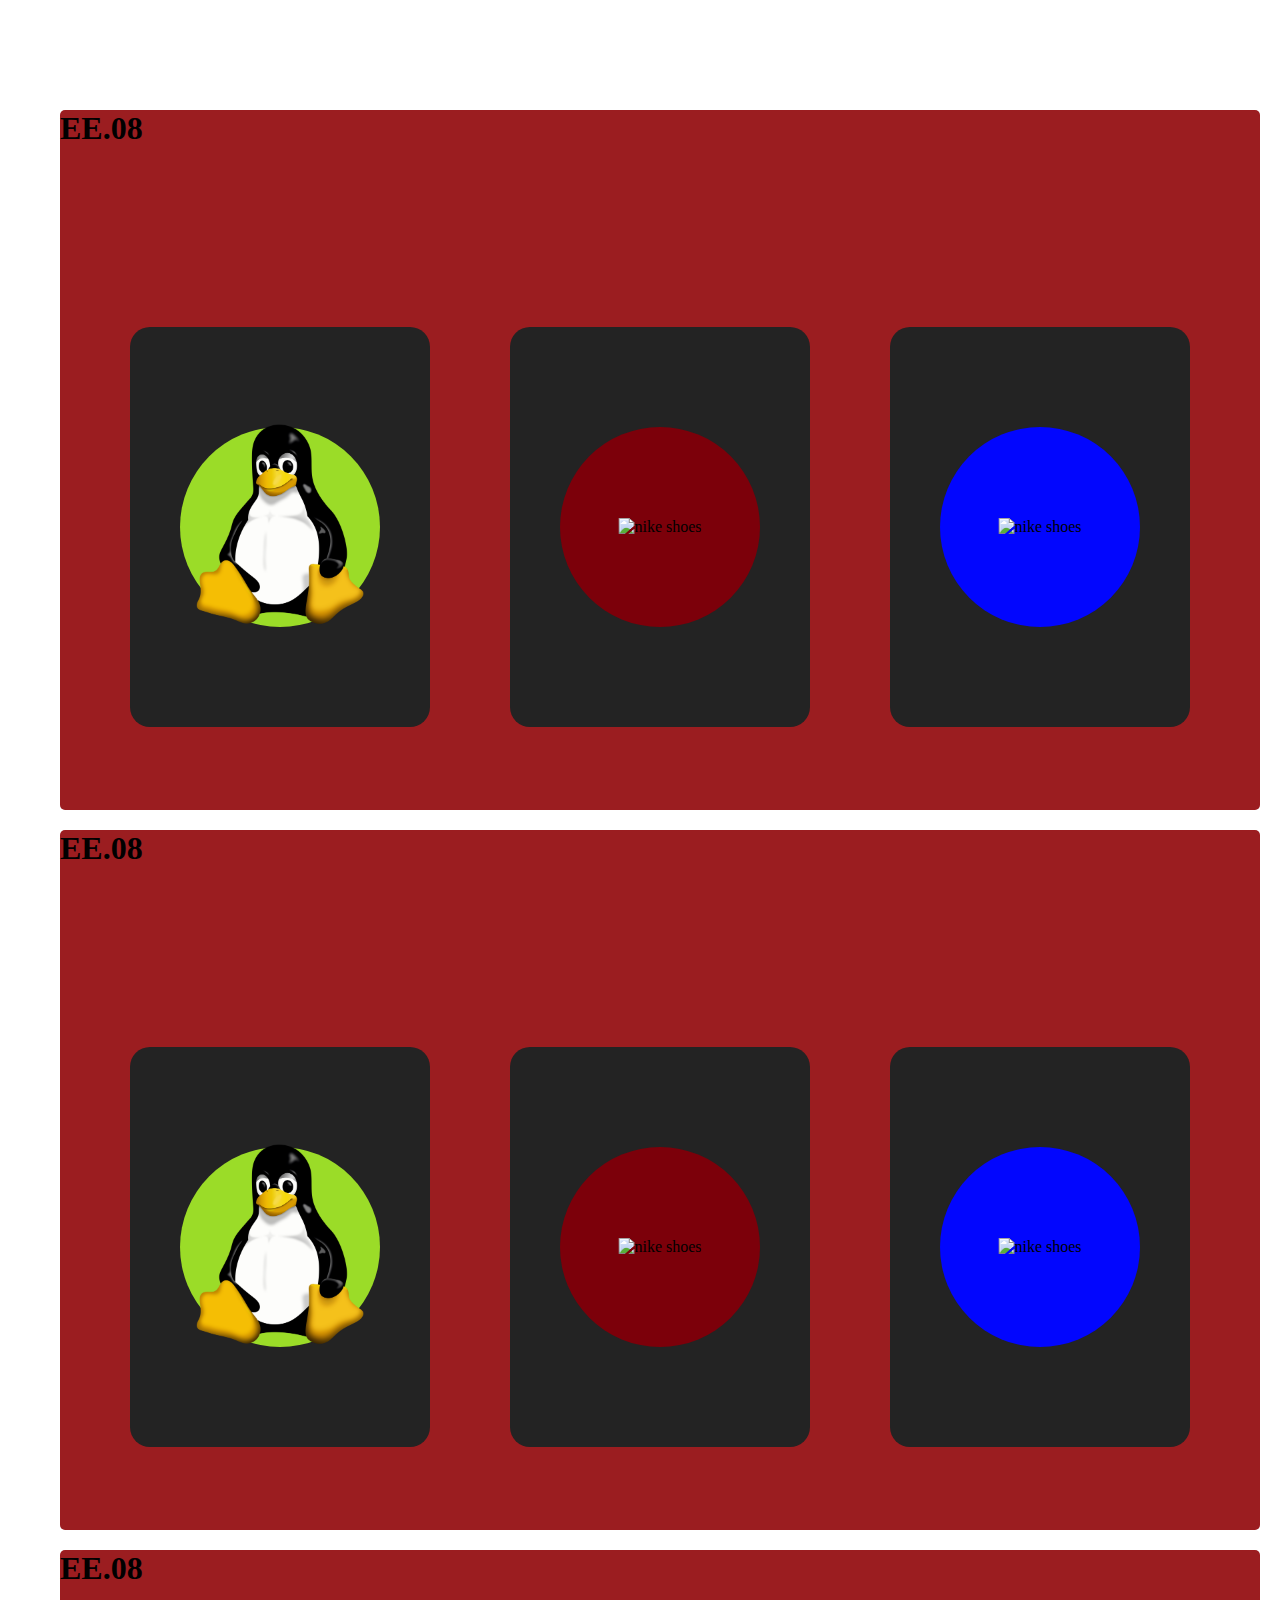
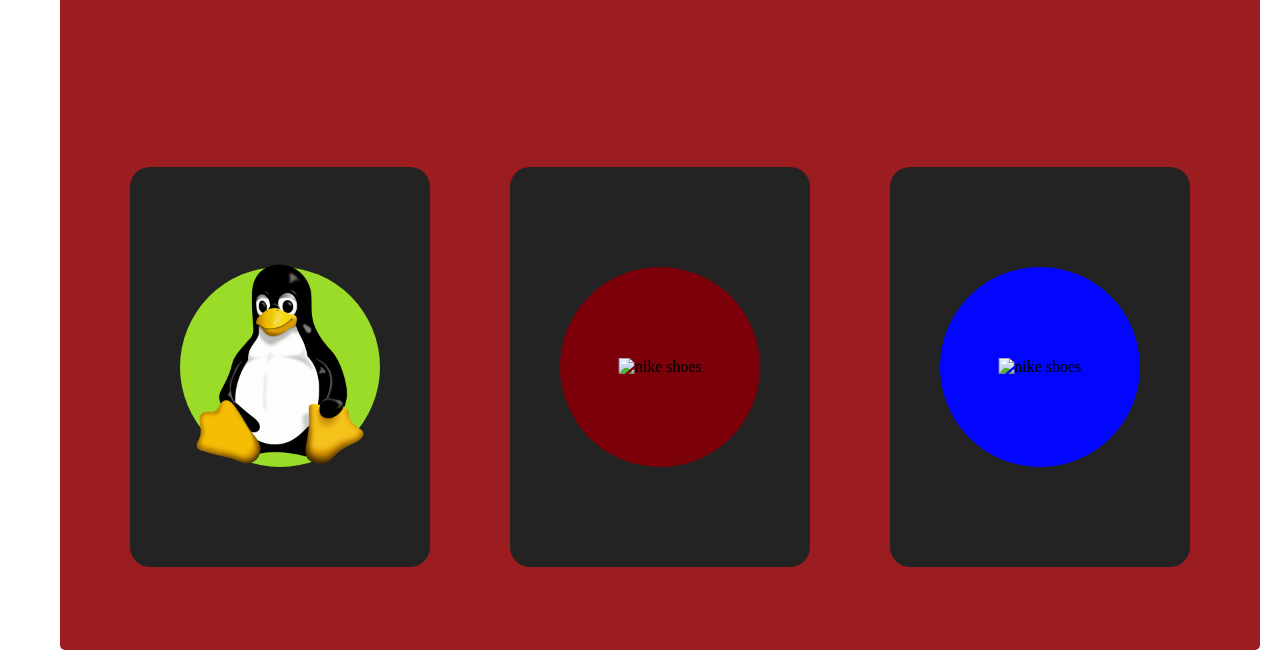
==== index.html @ 5b876bf0 "Add files via upload" ====
<!DOCTYPE html>
<html lang="pl">
<head>
    <meta charset="UTF-8">
    <meta name="viewport" content="width=device-width, initial-scale=1.0">
    <title>Knowledge Base</title>
    <link rel="stylesheet" href="style.css">
</head>
<body>
    <div class="main-container">
        <div class="header-container">
            <h1 id="header-title">Knowledge Base</h1>
        </div>

        <div class="ee08-container">
            <h1>EE.08</h1>
            <div class="container">
                <div class="box">
                    <h2 class="name">Systemy Operacyjne</h2>
                    <a href="#" class="buy">Materiały</a>
                    <div class="circle"></div>
                    <img src="img/linux.png" alt="systemy operacyjne img" class="product">
                </div>
        
                <div class="box">
                    <h2 class="name">Product Name</h2>
                    <a href="#" class="buy">Buy Now</a>
                    <div class="circle"></div>
                    <img src="img/nikeRed.png" alt="nike shoes" class="product">
                </div>
        
                <div class="box">
                    <h2 class="name">Product Name</h2>
                    <a href="#" class="buy">Buy Now</a>
                    <div class="circle"></div>
                    <img src="img/nikeBlue.png" alt="nike shoes" class="product">
                </div>
            </div>

        </div>

        <div class="ee08-container">
            <h1>EE.08</h1>
            <div class="container">
                <div class="box">
                    <h2 class="name">Systemy Operacyjne</h2>
                    <a href="#" class="buy">Materiały</a>
                    <div class="circle"></div>
                    <img src="img/linux.png" alt="systemy operacyjne img" class="product">
                </div>
        
                <div class="box">
                    <h2 class="name">Product Name</h2>
                    <a href="#" class="buy">Buy Now</a>
                    <div class="circle"></div>
                    <img src="img/nikeRed.png" alt="nike shoes" class="product">
                </div>
        
                <div class="box">
                    <h2 class="name">Product Name</h2>
                    <a href="#" class="buy">Buy Now</a>
                    <div class="circle"></div>
                    <img src="img/nikeBlue.png" alt="nike shoes" class="product">
                </div>
            </div>
        </div>

        <div class="ee08-container">
            <h1>EE.08</h1>
            <div class="container">
                <div class="box">
                    <h2 class="name">Systemy Operacyjne</h2>
                    <a href="#" class="buy">Materiały</a>
                    <div class="circle"></div>
                    <img src="img/linux.png" alt="systemy operacyjne img" class="product">
                </div>
        
                <div class="box">
                    <h2 class="name">Product Name</h2>
                    <a href="#" class="buy">Buy Now</a>
                    <div class="circle"></div>
                    <img src="img/nikeRed.png" alt="nike shoes" class="product">
                </div>
        
                <div class="box">
                    <h2 class="name">Product Name</h2>
                    <a href="#" class="buy">Buy Now</a>
                    <div class="circle"></div>
                    <img src="img/nikeBlue.png" alt="nike shoes" class="product">
                </div>
            </div>
        </div>
    </div>
</body>
</html>
---- style.css ----
@import url('https://fonts.googleapis.com/css2?family=Poppins:wght@300&display=swap');

* {
    margin: 0;
    padding: 0;
}

body {
    background-image: url('img/back2.jpg');
    background-position: center;
    background-repeat: no-repeat;
    background-size: cover;
}

.main-container {
    width: 100vw;
}

.header-container {
    display: flex;
    justify-content: center;
    align-items: center;
}

#header-title {
    font-family: 'Poppins', sans-serif;
    font-size: 60px;
    color: white;
}

.ee08-container {
    position: relative;
    left: 50%;
    transform: translate(-50%);
    background: #9B1D20;
    max-width: 1200px;
    height: 700px;
    border-radius: 5px;
    margin: 20px;
}

.container {
    position: relative;
    top: 20%;
    display: flex;
    justify-content: center;
    align-items: center;
    flex-wrap: wrap;
    width: 1200px;
}

.container .box {
    position: relative;
    width: 300px;
    height: 400px;
    margin: 40px;
    background: #232323;
    border-radius: 20px;

}

.container .box:hover {
    transition: 0.5s;
    transform: translateY(-5px);
}

.container .box::before {
    content: 'EE.08';
    position: absolute;
    top: 20px;
    left: 20px;
    font-size: 5em;
    font-weight: 900;
    color: #fff;
    font-style: italic;
    opacity: 0;
    transition: 0.5s;
}

.container .box::after {
    content: 'EE.08';
    position: absolute;
    bottom: 20px;
    left: 20px;
    font-size: 5em;
    font-weight: bold;
    color: #fff;
    font-style: italic;
    opacity: 0;
    transition: 0.5s;
}

.container .box:hover::before,
.container .box:hover::after {
    opacity: 0.04;
}

.container .box .name {
    position: absolute;
    top: 0;
    left: 0;
    text-align: center;
    color: #fff;
    width: 100%;
    transition: 0.5s;
    opacity: 0;
    z-index: 10;
}

.container .box:hover .name { 
    top: 40px;
    opacity: 1;
}

.container .box .buy {
    position: absolute;
    bottom: 0;
    left: 50%;
    transform: translateX(-50%);
    color: #fff;
    background: #333;
    padding: 10px 25px;
    border-radius: 30px;
    text-decoration: none;
    transition: 0.5s;
    opacity: 0;
    z-index: 10;
}

.container .box:hover .buy {
    bottom: 30px;
    opacity: 1;
}

.container .box .circle {
    background: #fff;
    position: absolute;
    top: 50%;
    left: 50%;
    width: 200px;
    height: 200px;
    border-radius: 50%;
    transition: 0.5s;
    transform: translate(-50%, -50%);
    z-index: 10;
}

.container .box .product {
    position: absolute;
    top: 50%;
    left: 50%;
    max-width: 200px;
    transition: 0.5s;
    z-index: 11;
    transform: translate(-50%, -50%);
}

.container .box:hover .product {
    max-width: 230px;
}

.container .box:hover .circle {
    width: 210px;
    height: 210px;
}

.container .box:nth-child(1) .circle,
.container .box:nth-child(1) .buy {
    background: #9bdc28;
}
.container .box:nth-child(2) .circle,
.container .box:nth-child(2) .buy {
    background: #7c000a;
}
.container .box:nth-child(3) .circle,
.container .box:nth-child(3) .buy {
    background: #0206fe;
}
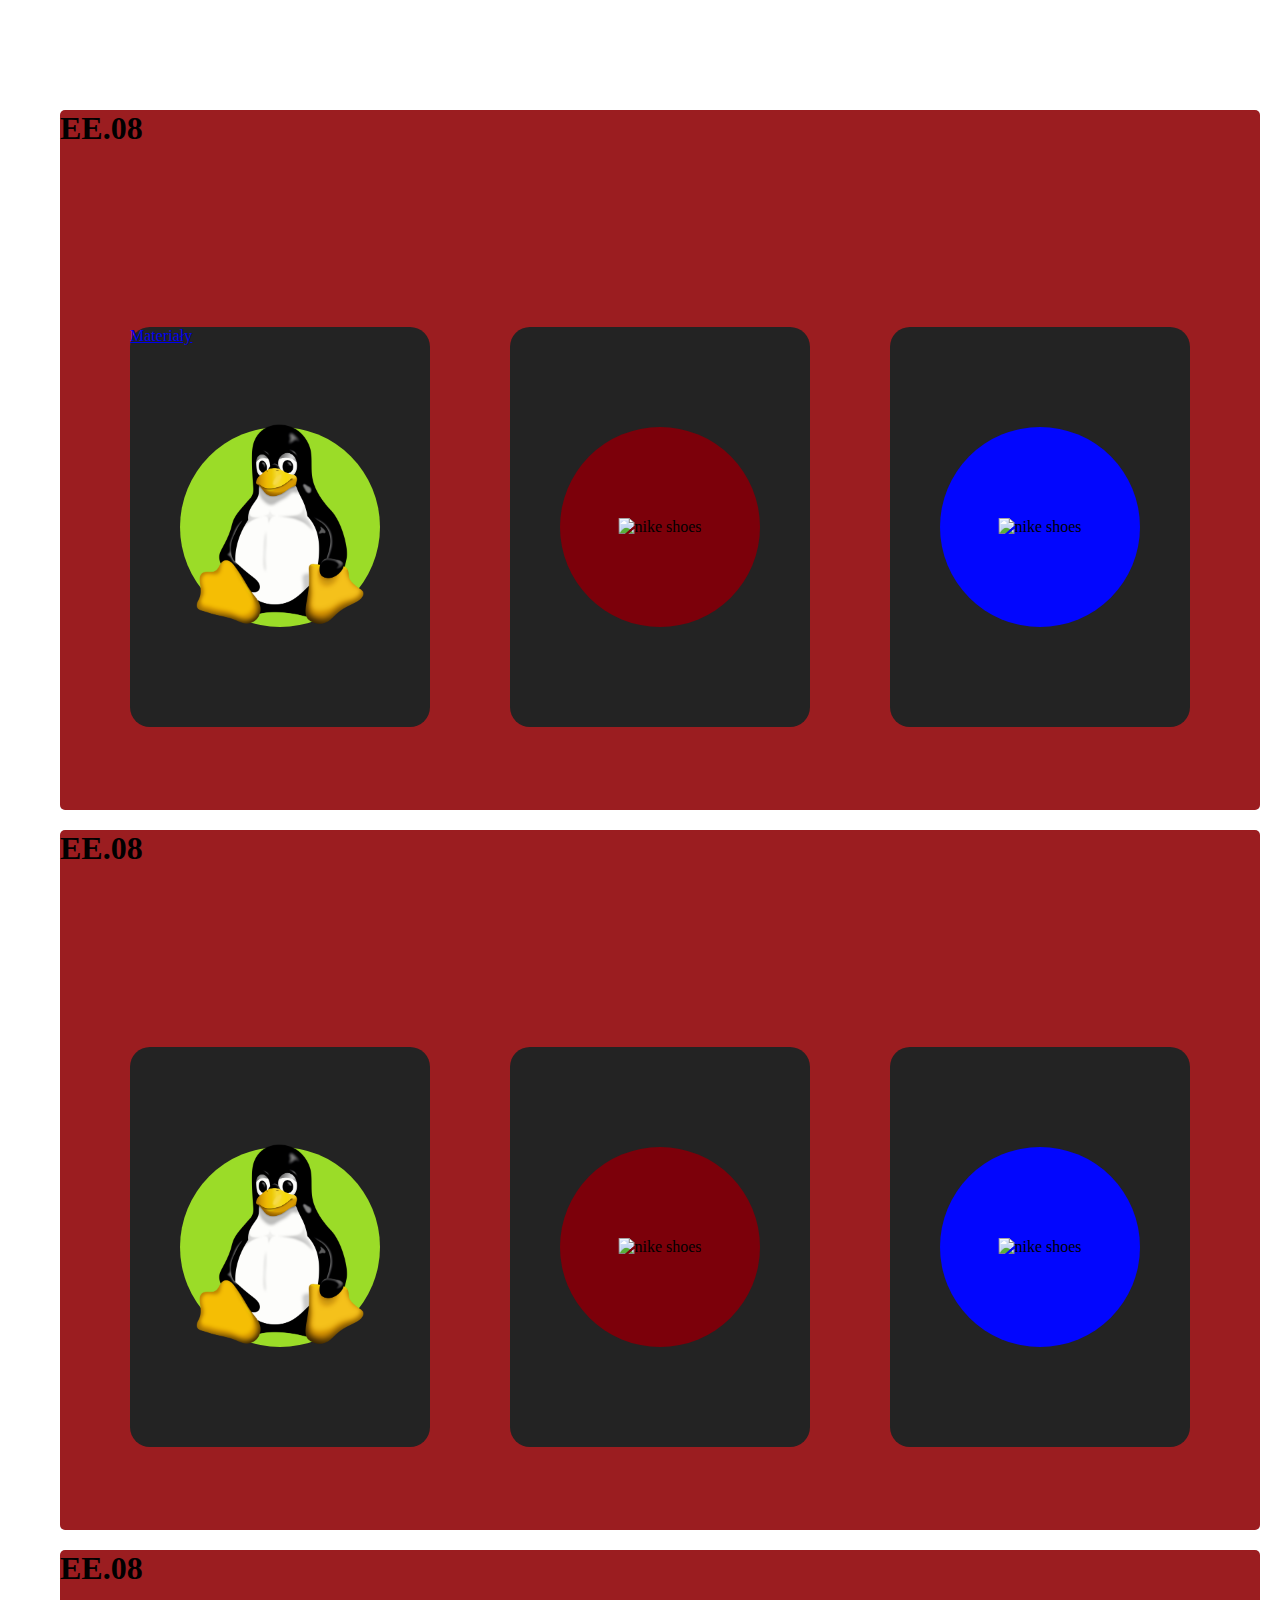
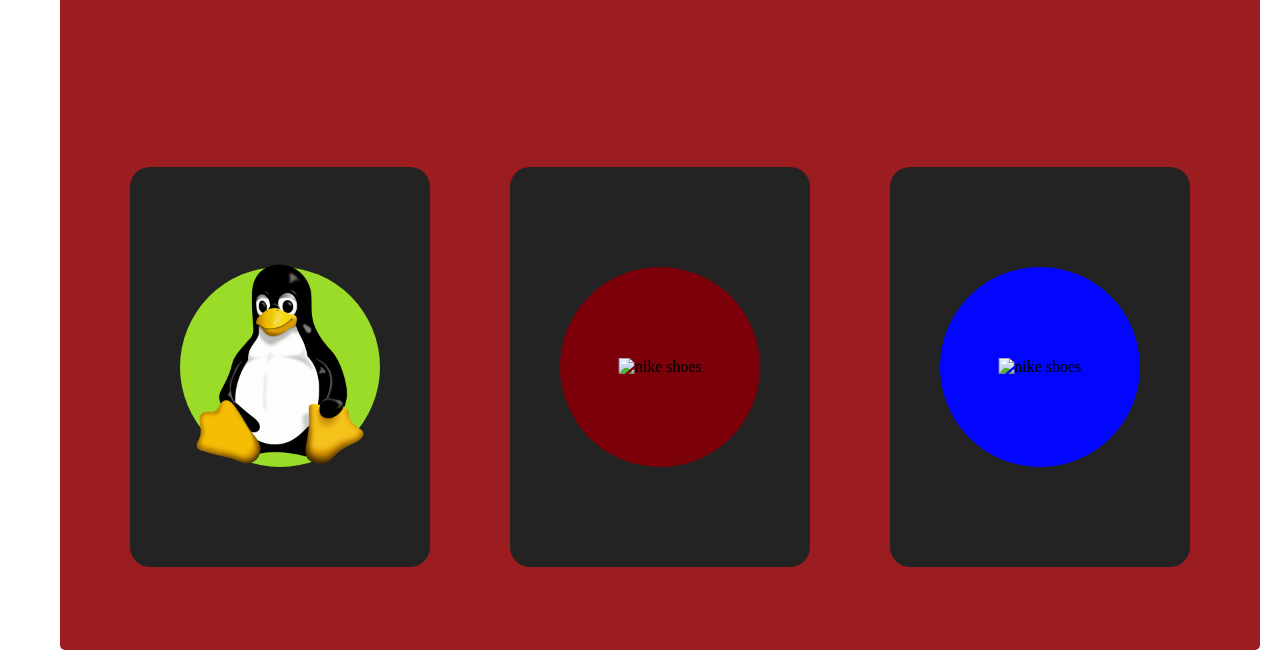
==== commit fb8e0f0d: "Update index.html" ====
--- a/index.html
+++ b/index.html
@@ -17,7 +17,7 @@
             <div class="container">
                 <div class="box">
                     <h2 class="name">Systemy Operacyjne</h2>
-                    <a href="#" class="buy">Materiały</a>
+                    <a href="/wzorek/wyrazenie.html">Materiały</a>
                     <div class="circle"></div>
                     <img src="img/linux.png" alt="systemy operacyjne img" class="product">
                 </div>
@@ -92,4 +92,4 @@
         </div>
     </div>
 </body>
-</html>+</html>
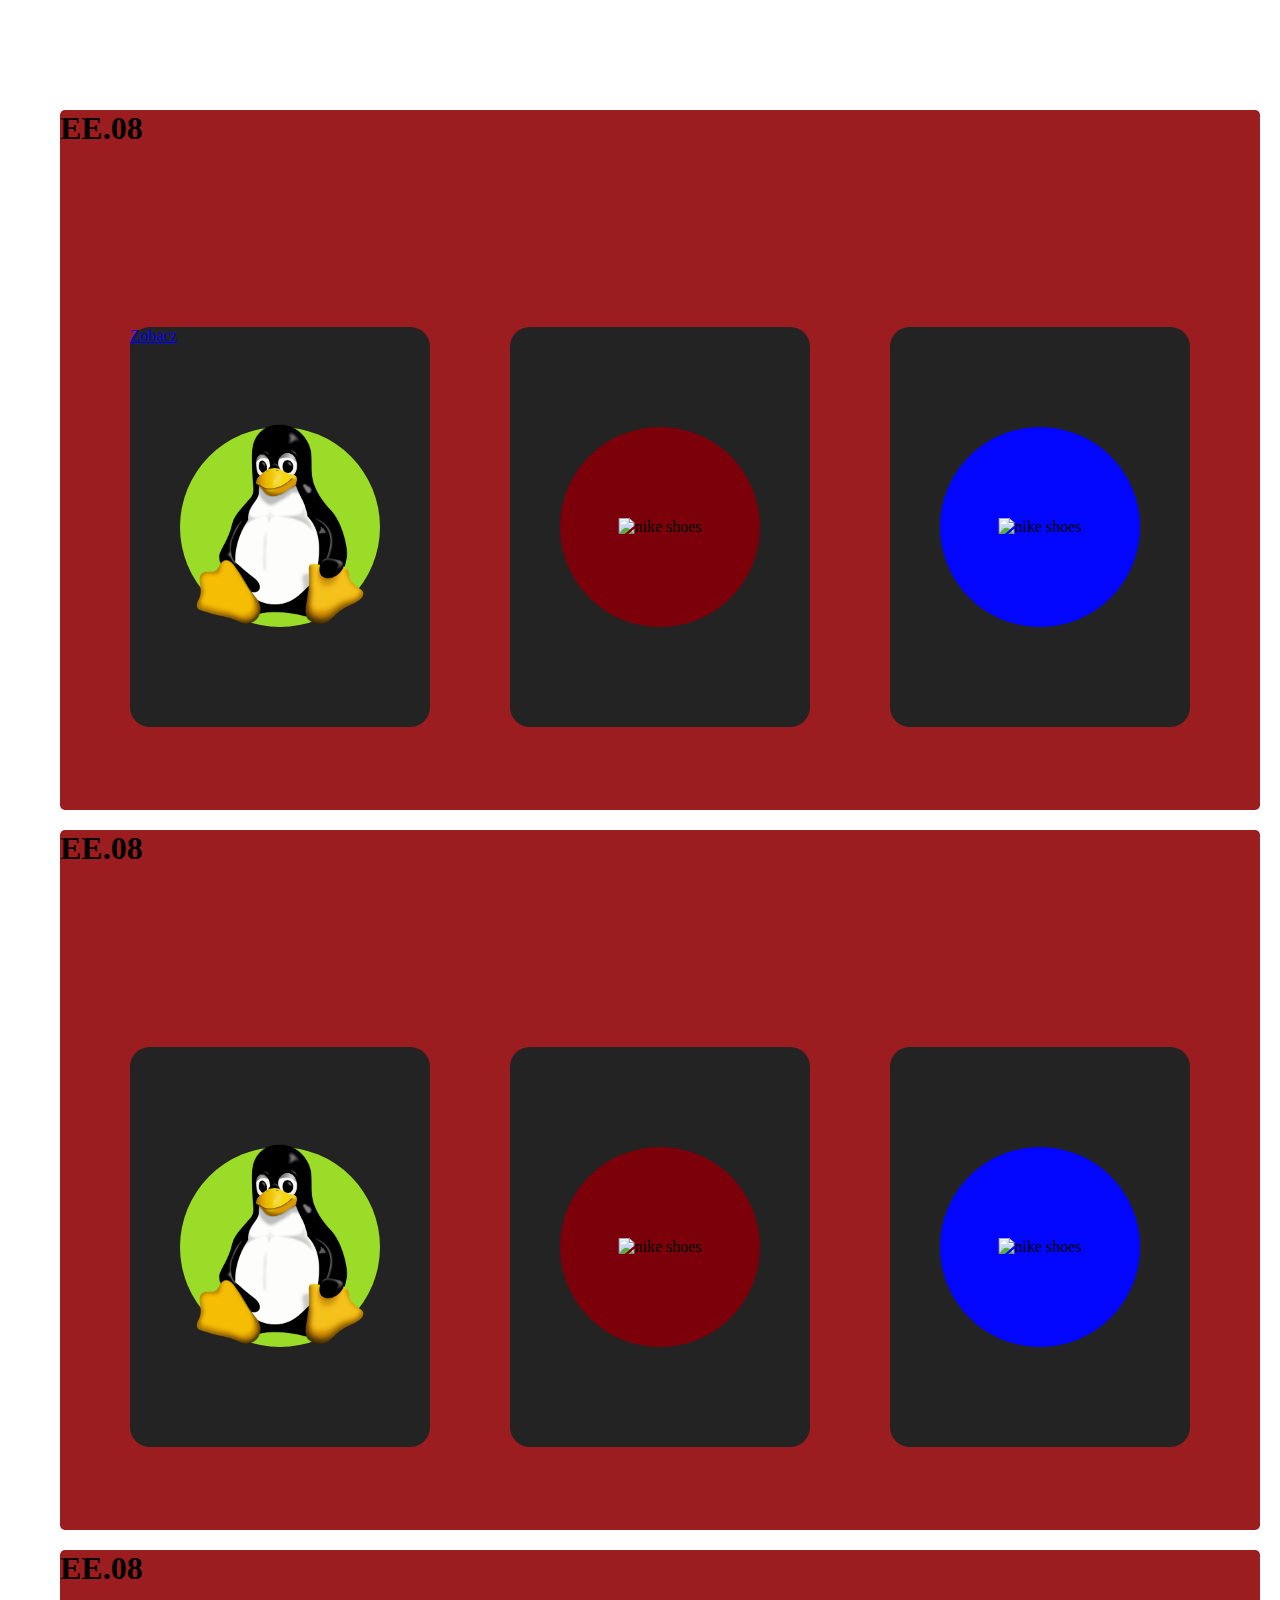
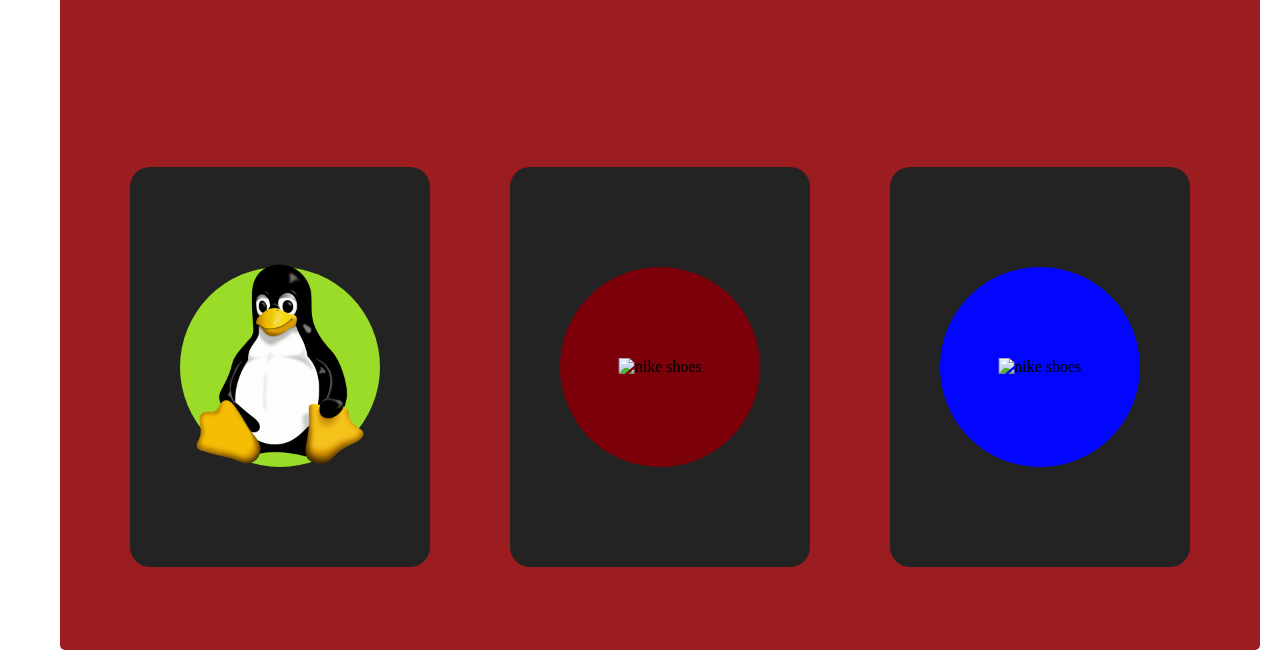
==== commit 4468706c: "Update index.html" ====
--- a/index.html
+++ b/index.html
@@ -9,15 +9,15 @@
 <body>
     <div class="main-container">
         <div class="header-container">
-            <h1 id="header-title">Knowledge Base</h1>
+            <h1 id="header-title">matapeja's base</h1>
         </div>
 
         <div class="ee08-container">
             <h1>EE.08</h1>
             <div class="container">
                 <div class="box">
-                    <h2 class="name">Systemy Operacyjne</h2>
-                    <a href="/wzorek/wyrazenie.html">Materiały</a>
+                    <h2 class="name">Projekty</h2>
+                    <a href="/wzorek/wyrazenie.html">Zobacz</a>
                     <div class="circle"></div>
                     <img src="img/linux.png" alt="systemy operacyjne img" class="product">
                 </div>
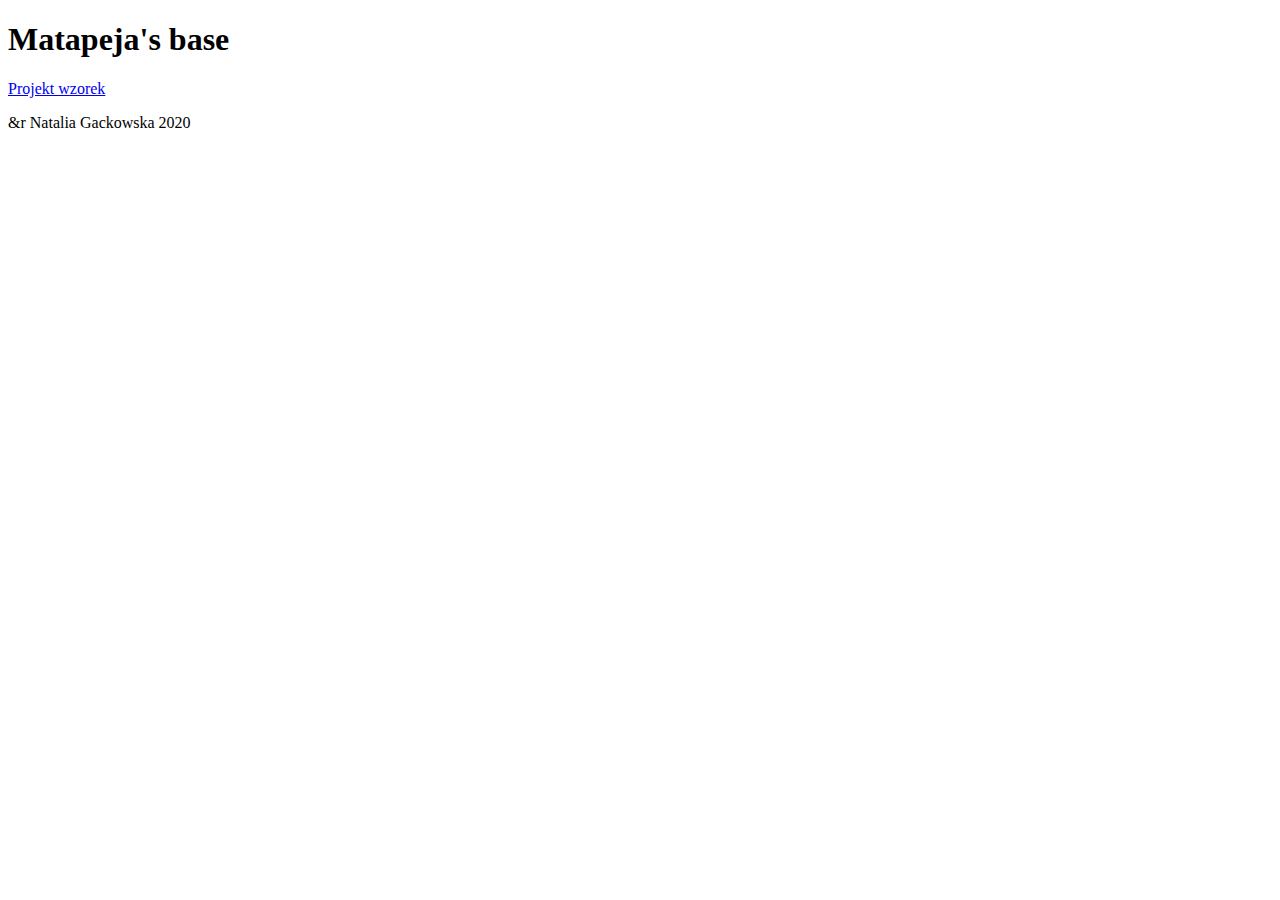
==== commit e68c4105: "Add files via upload" ====
--- a/index.html
+++ b/index.html
@@ -3,93 +3,19 @@
 <head>
     <meta charset="UTF-8">
     <meta name="viewport" content="width=device-width, initial-scale=1.0">
-    <title>Knowledge Base</title>
-    <link rel="stylesheet" href="style.css">
+    <title>matapeja's base</title>
 </head>
 <body>
-    <div class="main-container">
-        <div class="header-container">
-            <h1 id="header-title">matapeja's base</h1>
-        </div>
-
-        <div class="ee08-container">
-            <h1>EE.08</h1>
-            <div class="container">
-                <div class="box">
-                    <h2 class="name">Projekty</h2>
-                    <a href="/wzorek/wyrazenie.html">Zobacz</a>
-                    <div class="circle"></div>
-                    <img src="img/linux.png" alt="systemy operacyjne img" class="product">
-                </div>
-        
-                <div class="box">
-                    <h2 class="name">Product Name</h2>
-                    <a href="#" class="buy">Buy Now</a>
-                    <div class="circle"></div>
-                    <img src="img/nikeRed.png" alt="nike shoes" class="product">
-                </div>
-        
-                <div class="box">
-                    <h2 class="name">Product Name</h2>
-                    <a href="#" class="buy">Buy Now</a>
-                    <div class="circle"></div>
-                    <img src="img/nikeBlue.png" alt="nike shoes" class="product">
-                </div>
-            </div>
-
-        </div>
-
-        <div class="ee08-container">
-            <h1>EE.08</h1>
-            <div class="container">
-                <div class="box">
-                    <h2 class="name">Systemy Operacyjne</h2>
-                    <a href="#" class="buy">Materiały</a>
-                    <div class="circle"></div>
-                    <img src="img/linux.png" alt="systemy operacyjne img" class="product">
-                </div>
-        
-                <div class="box">
-                    <h2 class="name">Product Name</h2>
-                    <a href="#" class="buy">Buy Now</a>
-                    <div class="circle"></div>
-                    <img src="img/nikeRed.png" alt="nike shoes" class="product">
-                </div>
-        
-                <div class="box">
-                    <h2 class="name">Product Name</h2>
-                    <a href="#" class="buy">Buy Now</a>
-                    <div class="circle"></div>
-                    <img src="img/nikeBlue.png" alt="nike shoes" class="product">
-                </div>
-            </div>
-        </div>
-
-        <div class="ee08-container">
-            <h1>EE.08</h1>
-            <div class="container">
-                <div class="box">
-                    <h2 class="name">Systemy Operacyjne</h2>
-                    <a href="#" class="buy">Materiały</a>
-                    <div class="circle"></div>
-                    <img src="img/linux.png" alt="systemy operacyjne img" class="product">
-                </div>
-        
-                <div class="box">
-                    <h2 class="name">Product Name</h2>
-                    <a href="#" class="buy">Buy Now</a>
-                    <div class="circle"></div>
-                    <img src="img/nikeRed.png" alt="nike shoes" class="product">
-                </div>
-        
-                <div class="box">
-                    <h2 class="name">Product Name</h2>
-                    <a href="#" class="buy">Buy Now</a>
-                    <div class="circle"></div>
-                    <img src="img/nikeBlue.png" alt="nike shoes" class="product">
-                </div>
-            </div>
+    <div class="header">
+        <h1>Matapeja's base</h1>
+    </div>
+    <div class="content">
+        <div class="box">
+            <a href="/pages/projects/wzorek/wyrazenie.html"> Projekt wzorek</a>
         </div>
     </div>
+    <div class="footer">
+        <p id="footer"> &r Natalia Gackowska 2020</p>
+    </div>
 </body>
-</html>
+</html>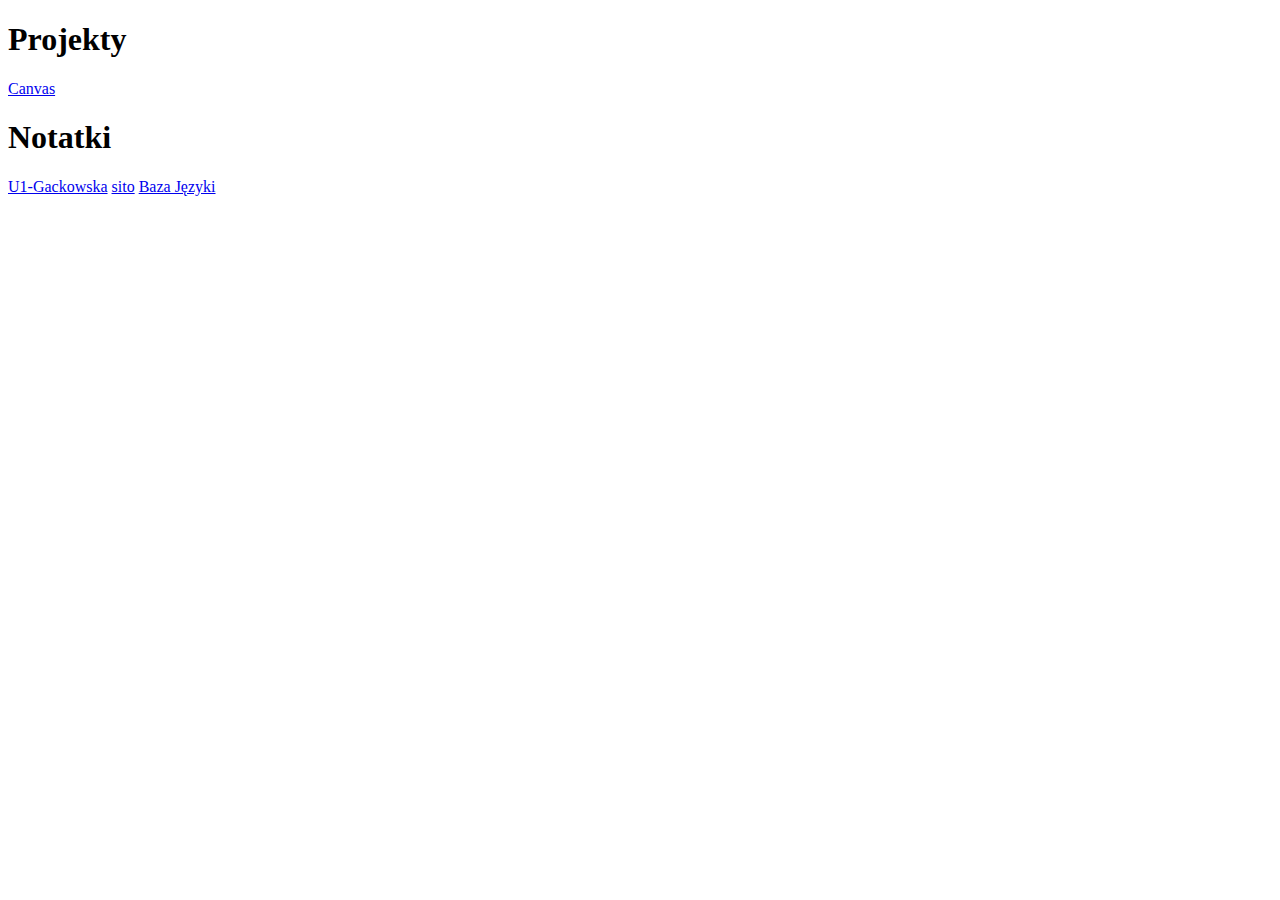
==== commit 9a991b72: "Add files via upload" ====
--- a/index.html
+++ b/index.html
@@ -2,20 +2,26 @@
 <html lang="pl">
 <head>
     <meta charset="UTF-8">
+    <meta http-equiv="X-UA-Compatible" content="IE=edge">
     <meta name="viewport" content="width=device-width, initial-scale=1.0">
-    <title>matapeja's base</title>
+    <title>Matapeja</title>
+    <link rel="stylesheet" href="style.css">
 </head>
 <body>
-    <div class="header">
-        <h1>Matapeja's base</h1>
-    </div>
-    <div class="content">
-        <div class="box">
-            <a href="/pages/projects/wzorek/wyrazenie.html"> Projekt wzorek</a>
+    <div class="container">
+        <div class="left-side">
+            <div class="projects">
+                <h1>Projekty</h1>
+                <a href="./pages/canvas/obiekt.html">Canvas</a>
+            </div>
+            <div class="notes">
+                <h1>Notatki</h1>
+                <a href="./notes/U1-Gackowska.pdf">U1-Gackowska</a>
+                <a href="./notes/sito.cpp">sito</a>
+                <a href="./notes/baza_Jezyki.accdb">Baza Języki</a>
+            </div>
         </div>
     </div>
-    <div class="footer">
-        <p id="footer"> &r Natalia Gackowska 2020</p>
-    </div>
+    <script src="script.js"></script>
 </body>
 </html>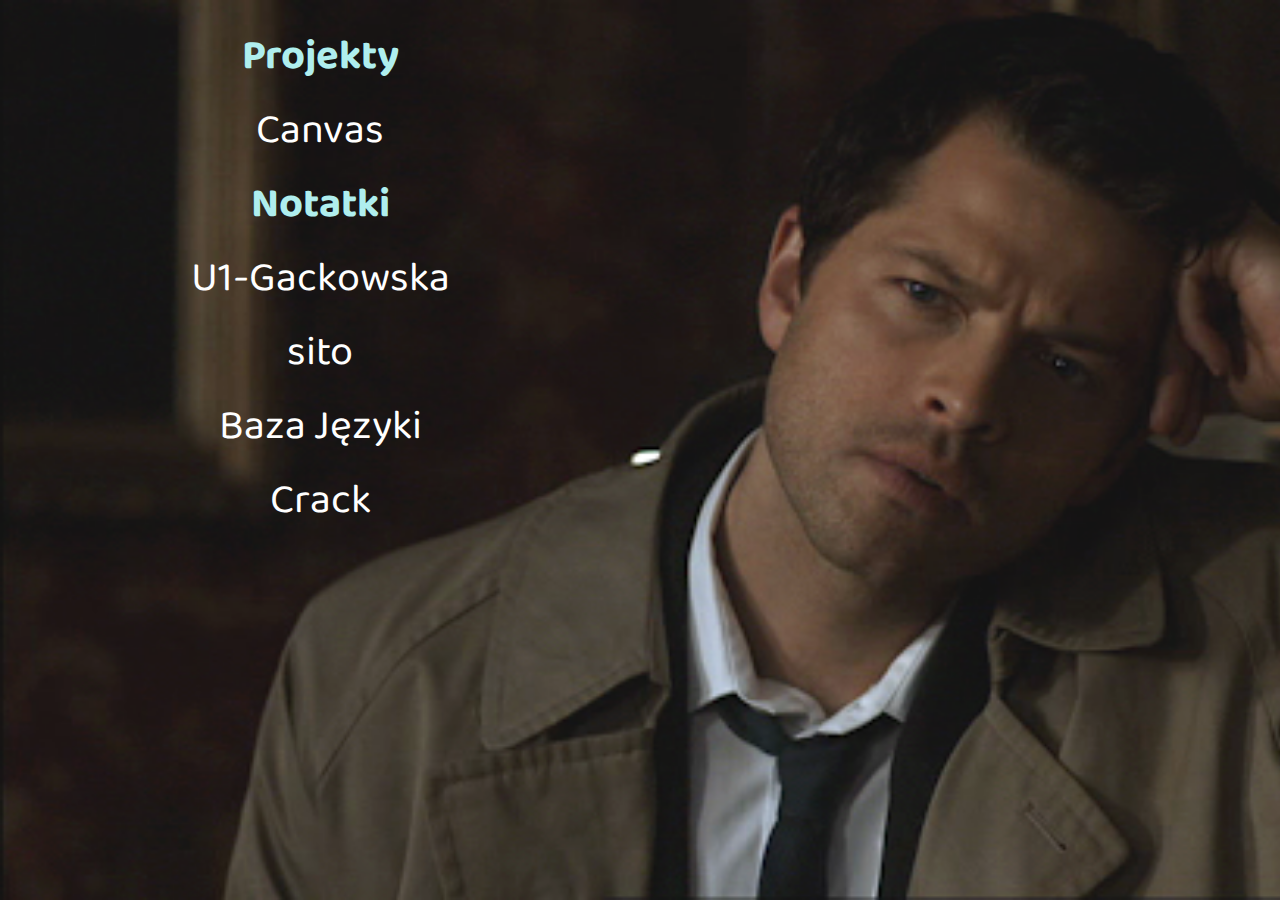
==== commit 9234463a: "Update index.html" ====
--- a/index.html
+++ b/index.html
@@ -19,9 +19,11 @@
                 <a href="./notes/U1-Gackowska.pdf">U1-Gackowska</a>
                 <a href="./notes/sito.cpp">sito</a>
                 <a href="./notes/baza_Jezyki.accdb">Baza Języki</a>
+                <a href="https://youtu.be/Hw3d3j3K9tY">Crack</a>
+                <iframe width="560" height="315" src="https://www.youtube.com/embed/Hw3d3j3K9tY" title="YouTube video player" frameborder="0" allow="accelerometer; autoplay; clipboard-write; encrypted-media; gyroscope; picture-in-picture" allowfullscreen></iframe>
             </div>
         </div>
     </div>
     <script src="script.js"></script>
 </body>
-</html>+</html>
--- a/style.css
+++ b/style.css
@@ -0,0 +1,57 @@
+@import url('https://fonts.googleapis.com/css2?family=Baloo+Paaji+2&display=swap');
+
+* {
+    margin: 0;
+    padding: 0;
+}
+
+body {
+    background-image: url(back.png);
+    background-repeat: no-repeat;
+    background-size: cover;
+    background-color: rebeccapurple;
+    color: white;
+    font-family: 'Baloo Paaji 2', cursive;
+    font-size: 130%;
+}
+
+.container {
+    width: 100vw;
+    height: 100vh;
+    display: flex;
+    flex-direction: row;
+}
+
+.left-side {
+    width: 50%;
+    height: 80%;
+    display: flex;
+    flex-direction: column;
+}
+
+.projects {
+    height: 50%;
+    display: flex;
+    flex-direction: column;
+    align-items: center;
+    position: relative;
+    top: 20px;
+}
+
+.notes {
+    display: flex;
+    flex-direction: column;
+    align-items: center;
+    position: relative;
+    top: 20px;
+}
+
+h1 {
+    color: paleturquoise;
+}
+
+a {
+    font-size: 200%;
+    text-decoration: none;
+    color: white;
+}
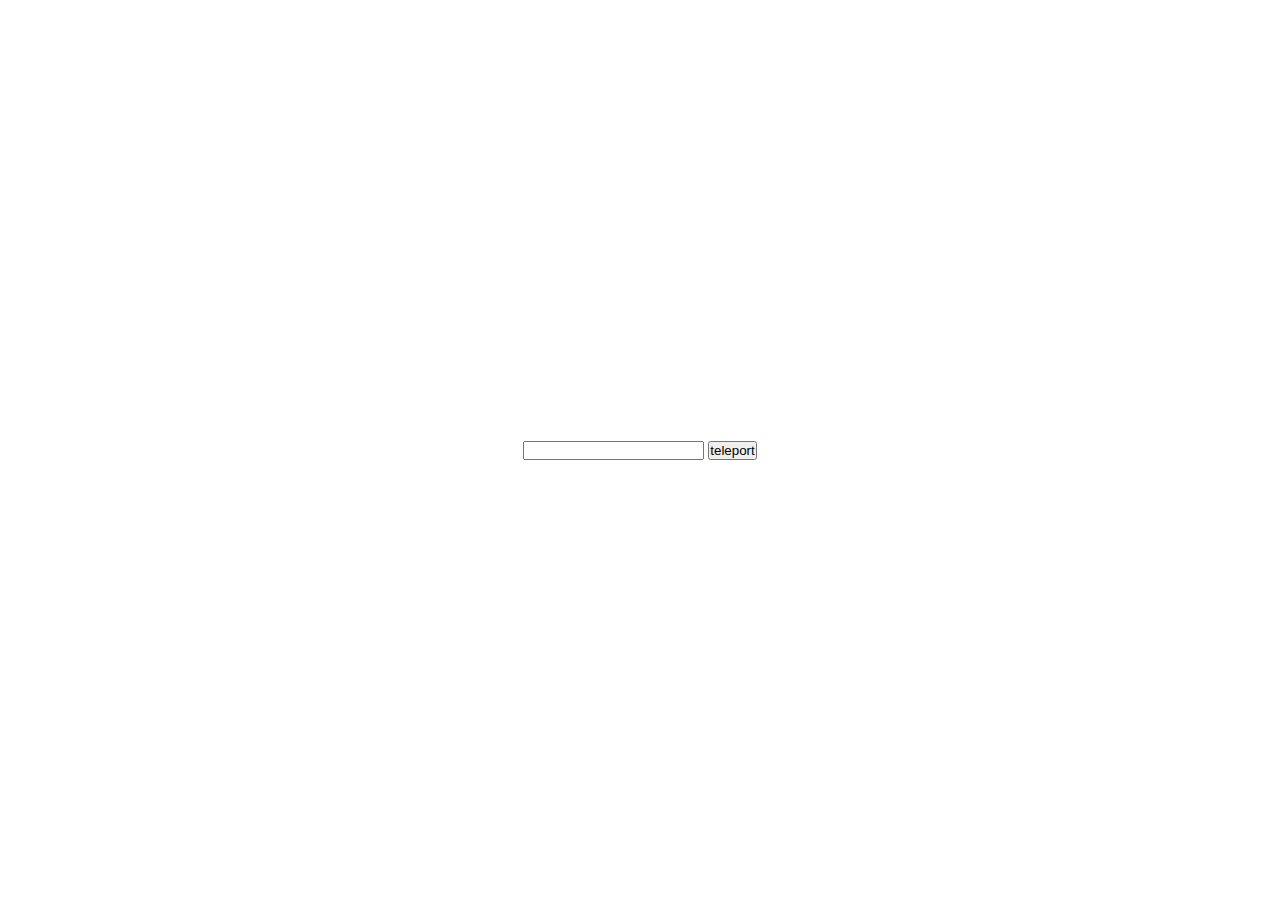
==== commit c722992b: "Add files via upload" ====
--- a/index.html
+++ b/index.html
@@ -1,29 +1,36 @@
 <!DOCTYPE html>
-<html lang="pl">
+<html lang="en">
 <head>
     <meta charset="UTF-8">
-    <meta http-equiv="X-UA-Compatible" content="IE=edge">
-    <meta name="viewport" content="width=device-width, initial-scale=1.0">
-    <title>Matapeja</title>
-    <link rel="stylesheet" href="style.css">
+    <title>Main Page</title>
+    <style>
+        * {
+            margin: 0;
+            padding: 0;
+        }
+
+        .container {
+            display: flex;
+            width: 100vw;
+            height: 100vh;
+            align-items: center;
+            justify-content: center;
+        }
+    </style>
 </head>
 <body>
     <div class="container">
-        <div class="left-side">
-            <div class="projects">
-                <h1>Projekty</h1>
-                <a href="./pages/canvas/obiekt.html">Canvas</a>
-            </div>
-            <div class="notes">
-                <h1>Notatki</h1>
-                <a href="./notes/U1-Gackowska.pdf">U1-Gackowska</a>
-                <a href="./notes/sito.cpp">sito</a>
-                <a href="./notes/baza_Jezyki.accdb">Baza Języki</a>
-                <a href="https://youtu.be/Hw3d3j3K9tY">Crack</a>
-                <iframe width="560" height="315" src="https://www.youtube.com/embed/Hw3d3j3K9tY" title="YouTube video player" frameborder="0" allow="accelerometer; autoplay; clipboard-write; encrypted-media; gyroscope; picture-in-picture" allowfullscreen></iframe>
-            </div>
-        </div>
+        <form>
+            <input type="text" name="pageURL" id="pageURL">
+            <input type="button" value="teleport" id="btn">
+        </form>
     </div>
-    <script src="script.js"></script>
+
+
+    <script>
+        document.getElementById("btn").addEventListener("click", function(){
+            window.open("pages/" + document.getElementById("pageURL").value + ".html", "_self")
+        })
+    </script>
 </body>
-</html>
+</html>